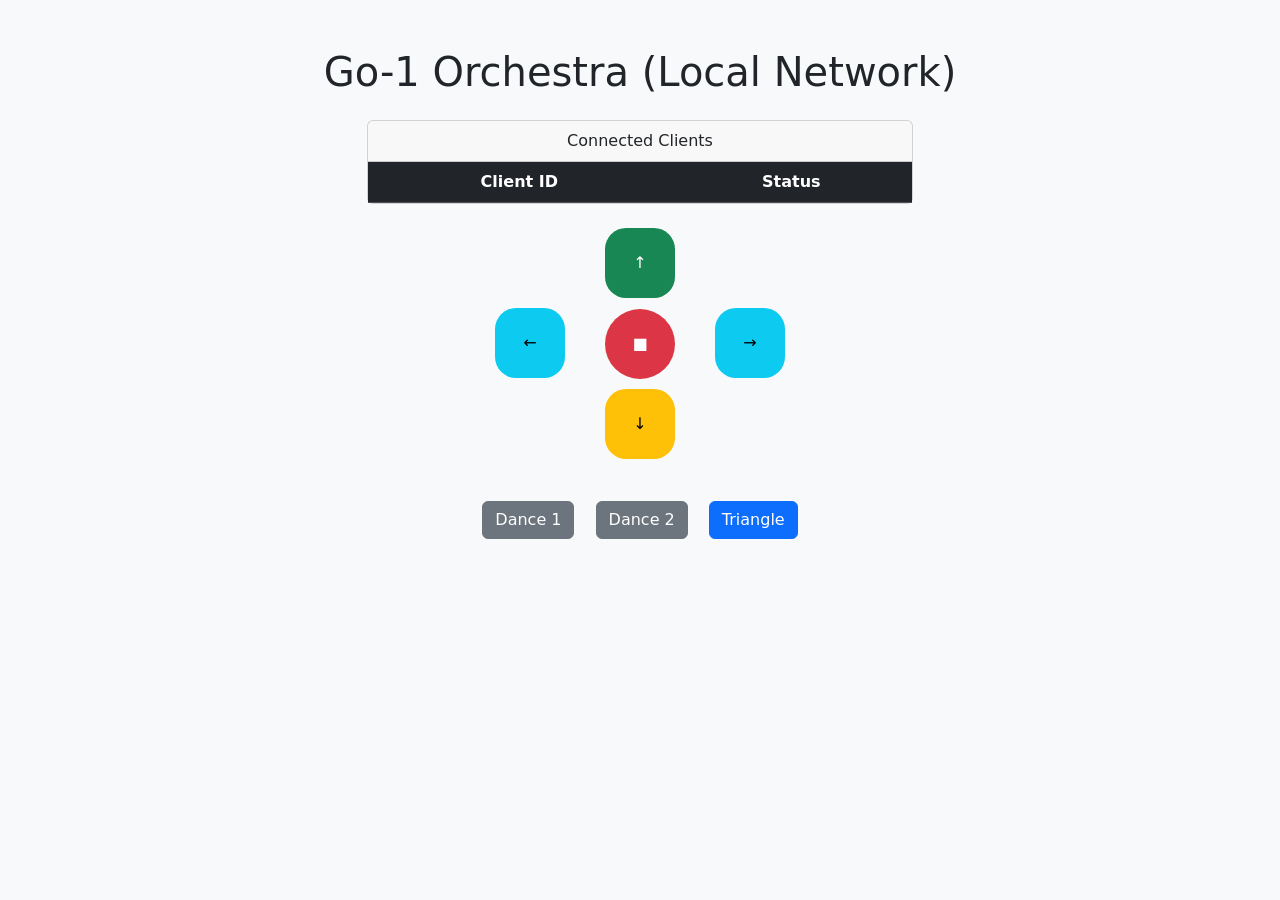
==== index.html @ b41454f3 "added local client-server" ====
<!DOCTYPE html>
<html lang="en">
<head>
    <meta charset="UTF-8">
    <meta name="viewport" content="width=device-width, initial-scale=1.0">
    <title>Go-1 Orchestra</title>
    <link href="https://cdn.jsdelivr.net/npm/bootstrap@5.3.0/dist/css/bootstrap.min.css" rel="stylesheet">
    <style>
        .joystick-container {
            display: flex;
            flex-direction: column;
            align-items: center;
            margin-top: 20px;
        }
        .joystick-row {
            display: flex;
            justify-content: center;
            margin-bottom: 10px;
            position: relative;
        }
        .joystick-row button {
            width: 70px;
            height: 70px;
            font-size: 16px;
            border-radius: 30%;
            border: 2px solid transparent;
            transition: transform 0.1s ease-in-out, box-shadow 0.1s ease-in-out, border-color 0.1s ease-in-out;
        }
        .highlighted {
            border-color: #000000 !important;
        }
        .joystick-left { margin-right: 40px; }
        .joystick-right { margin-left: 40px; }
        .joystick-center .btn {
            width: 70px;
            height: 70px;
            font-size: 16px;
            border-radius: 50%;
            z-index: 1;
            margin-top: 1px;
        }
    </style>
</head>
<body class="bg-light">
    <div class="container my-5">
        <h1 class="text-center mb-4">Go-1 Orchestra (Local Network)</h1>
        <div class="row justify-content-center">
            <div class="col-12 col-md-8 col-lg-6">
                <div class="card">
                    <div class="card-header text-center">
                        Connected Clients
                    </div>
                    <div class="card-body p-0">
                        <table id="clients-table" class="table table-hover mb-0 text-center">
                            <thead class="table-dark">
                                <tr>
                                    <th>Client ID</th>
                                    <th>Status</th>
                                </tr>
                            </thead>
                            <tbody id="clients"></tbody>
                        </table>
                    </div>
                </div>
            </div>
        </div>

        <div class="joystick-container mt-4">
            <div class="joystick-row">
                <button class="btn btn-success" onclick="executeCommand('forward', this)">↑</button>
            </div>
            <div class="joystick-row">
                <button class="btn btn-info joystick-left" onclick="executeCommand('left', this)">←</button>
                <div class="joystick-center">
                    <button class="btn btn-danger" onclick="executeCommand('stop', this)">■</button>
                </div>
                <button class="btn btn-info joystick-right" onclick="executeCommand('right', this)">→</button>
            </div>
            <div class="joystick-row">
                <button class="btn btn-warning" onclick="executeCommand('backward', this)">↓</button>
            </div>
        </div>

        <div class="row justify-content-center mt-4">
            <div class="col-auto">
                <button class="btn btn-secondary m-2" onclick="executeCommand('dance 1', this)">Dance 1</button>
                <button class="btn btn-secondary m-2" onclick="executeCommand('dance 2', this)">Dance 2</button>
                <button class="btn btn-primary m-2" onclick="executeCommand('triangle', this)">Triangle</button>
            </div>
        </div>
    </div>

    <script>
        // Get the server's WebSocket URL dynamically
        const wsProtocol = window.location.protocol === 'https:' ? 'wss:' : 'ws:';
        const wsBaseUrl = `${wsProtocol}//${window.location.host}`;

        function generateClientId() {
            var userAgent = navigator.userAgent.toLowerCase();
            var deviceType = /mobile|tablet|ipad|iphone/.test(userAgent) ? 'Mobile' : 'Desktop';
            var platform = navigator.platform.toLowerCase();
            var os = userAgent.includes('android') ? 'Android' : 
                     platform.includes('win') ? 'Windows' : 
                     platform.includes('mac') ? 'Mac' : 
                     platform.includes('linux') ? 'Linux' : 'Other';
            var browser = userAgent.includes('chrome') ? 'Chrome' :
                          userAgent.includes('firefox') ? 'Firefox' :
                          userAgent.includes('safari') ? 'Safari' : 'Other';
            var uuid = 'xxxx-xxxx-4xxx-yxxx-xxxxxx'.replace(/[xy]/g, function(c) {
                var r = Math.random() * 16 | 0, v = c === 'x' ? r : (r & 0x3 | 0x8);
                return v.toString(16);
            }).substring(0, 8);
            return `${deviceType}-${os}-${browser}-${uuid}`;
        }

        function executeCommand(commandType, button) {
            document.querySelectorAll('button').forEach(btn => btn.classList.remove('highlighted'));
            button.classList.add('highlighted');
            fetch('/execute', {
                method: 'POST',
                headers: { 'Content-Type': 'application/json' },
                body: JSON.stringify({ type: commandType })
            }).then(response => response.json())
              .catch(error => console.error('Error:', error));
        }

        window.onload = function() {
            fetch('/clients')
                .then(response => response.json())
                .then(data => updateClientList(data.clients));

            var uniqueClientId = generateClientId();
            var ws = new WebSocket(`${wsBaseUrl}/ws/${uniqueClientId}`);

            ws.onopen = () => console.log("Connected to WebSocket with ID:", uniqueClientId);
            ws.onerror = (error) => console.error("WebSocket Error: ", error);
            ws.onmessage = (event) => {
                console.log("Received from server: " + event.data);
                let message = JSON.parse(event.data);
                updateClient(message);
            };
        };

        function updateClient(message) {
            var clientsTbody = document.getElementById('clients');
            var clientId = message.client_id;
            var status = message.status;
            var clientRow = document.getElementById(clientId);

            if (status === 'connected') {
                if (!clientRow) {
                    clientRow = document.createElement('tr');
                    clientRow.id = clientId;
                    clientRow.innerHTML = `<td>${clientId}</td><td>${status}</td>`;
                    clientsTbody.appendChild(clientRow);
                }
            } else if (status === 'disconnected' && clientRow) {
                clientsTbody.removeChild(clientRow);
            }
        }

        function updateClientList(clients) {
            var clientsTbody = document.getElementById('clients');
            clientsTbody.innerHTML = '';
            clients.forEach(clientId => {
                var clientRow = document.createElement('tr');
                clientRow.id = clientId;
                clientRow.innerHTML = `<td>${clientId}</td><td>connected</td>`;
                clientsTbody.appendChild(clientRow);
            });
        }
    </script>
</body>
</html>
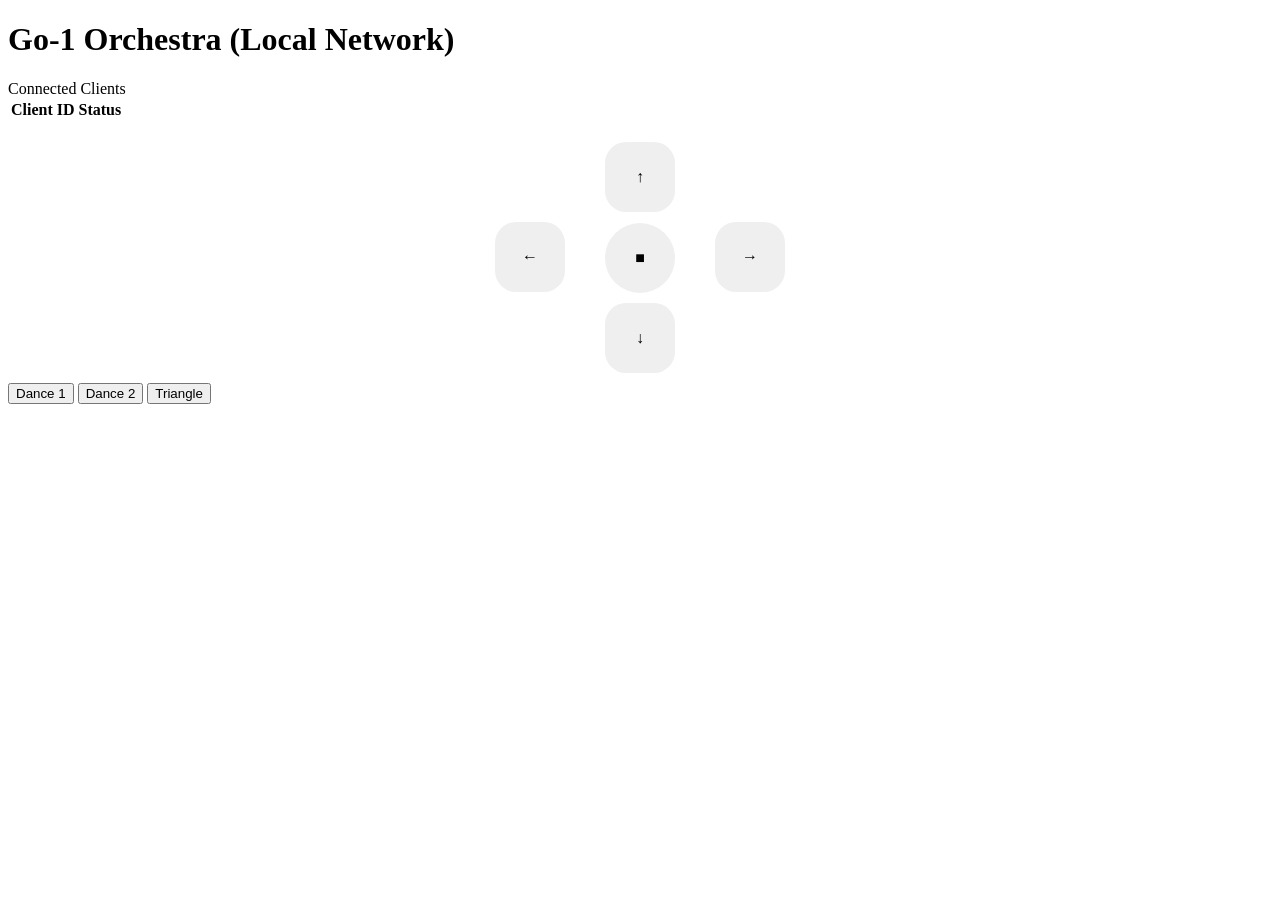
==== commit ca2914a7: "added local bootstrap and fix hotspot script" ====
--- a/index.html
+++ b/index.html
@@ -4,7 +4,8 @@
     <meta charset="UTF-8">
     <meta name="viewport" content="width=device-width, initial-scale=1.0">
     <title>Go-1 Orchestra</title>
-    <link href="https://cdn.jsdelivr.net/npm/bootstrap@5.3.0/dist/css/bootstrap.min.css" rel="stylesheet">
+    <!-- <link href="https://cdn.jsdelivr.net/npm/bootstrap@5.3.0/dist/css/bootstrap.min.css" rel="stylesheet"> -->
+     <link href="bootstrap/css/bootstrap.min.css" rel="stylesheet">
     <style>
         .joystick-container {
             display: flex;
@@ -39,6 +40,7 @@
             z-index: 1;
             margin-top: 1px;
         }
+        
     </style>
 </head>
 <body class="bg-light">
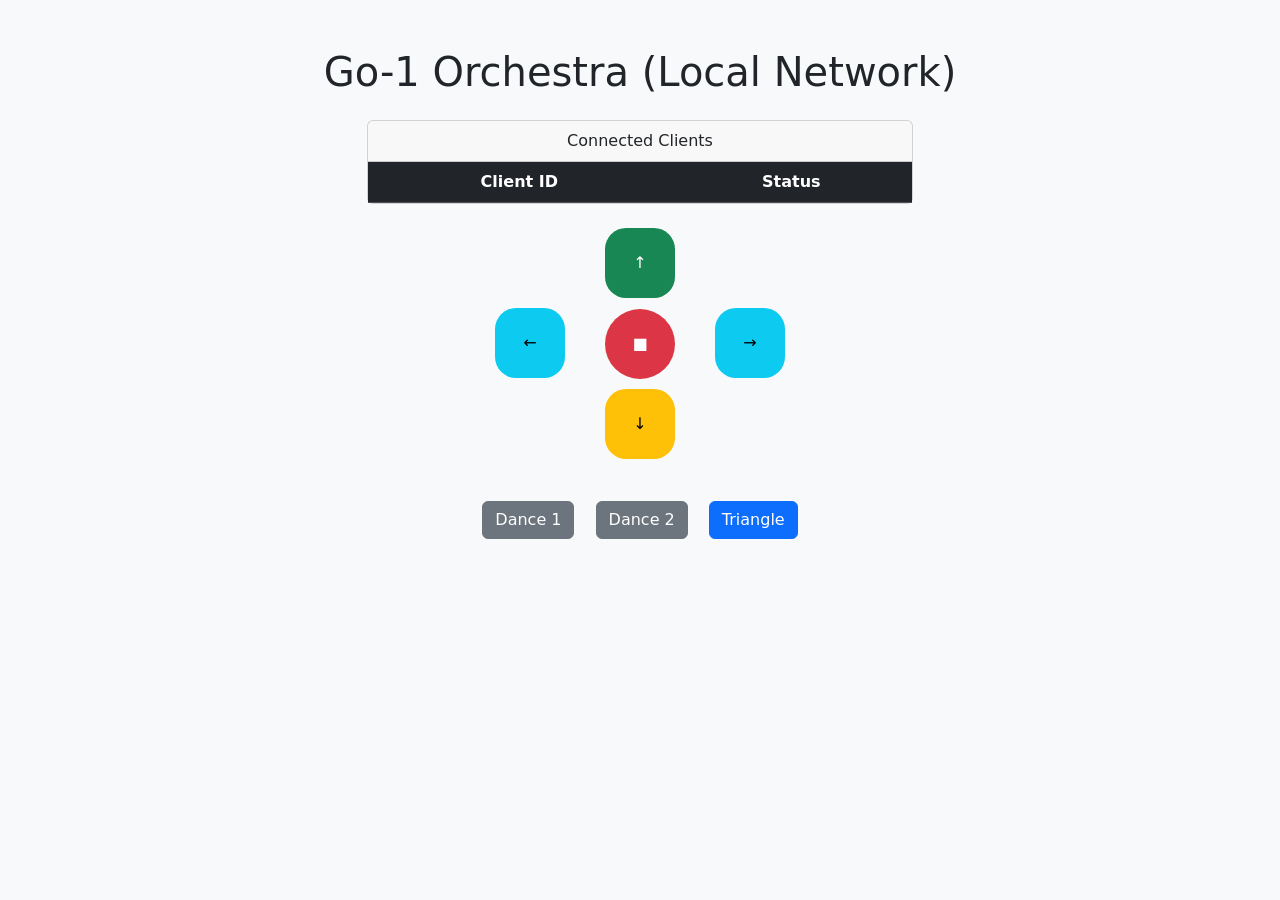
==== commit d4e08ce6: "removed bootstrap" ====
--- a/index.html
+++ b/index.html
@@ -4,8 +4,7 @@
     <meta charset="UTF-8">
     <meta name="viewport" content="width=device-width, initial-scale=1.0">
     <title>Go-1 Orchestra</title>
-    <!-- <link href="https://cdn.jsdelivr.net/npm/bootstrap@5.3.0/dist/css/bootstrap.min.css" rel="stylesheet"> -->
-     <link href="bootstrap/css/bootstrap.min.css" rel="stylesheet">
+    <link href="https://cdn.jsdelivr.net/npm/bootstrap@5.3.0/dist/css/bootstrap.min.css" rel="stylesheet">
     <style>
         .joystick-container {
             display: flex;
